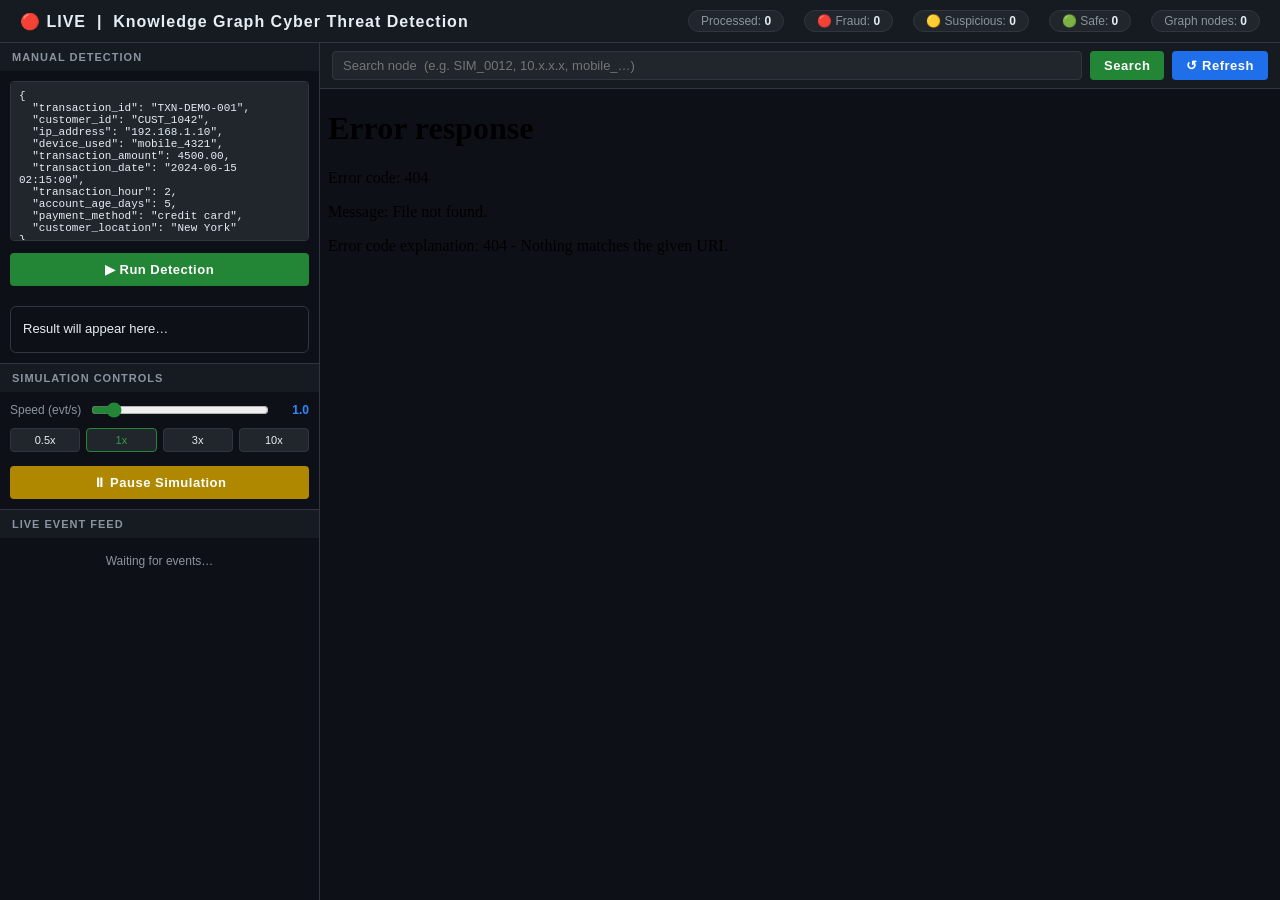
==== index.html @ 047bf244 "Initial commit: Knowledge Graph Fraud Detection System" ====
<!DOCTYPE html>
<html lang="en">
<head>
<meta charset="UTF-8">
<title>Cyber Threat Detection — Live Dashboard</title>
<style>
* { box-sizing: border-box; margin: 0; padding: 0; }

body {
    font-family: "Segoe UI", Arial, sans-serif;
    background: #0D1117;
    color: #E6EDF3;
    height: 100vh;
    display: flex;
    flex-direction: column;
    overflow: hidden;
}

/* ── header ── */
header {
    background: #161B22;
    border-bottom: 1px solid #30363D;
    padding: 10px 20px;
    display: flex;
    align-items: center;
    justify-content: space-between;
    flex-shrink: 0;
}
header h1 { font-size: 16px; letter-spacing: 1px; }
.header-stats { display: flex; gap: 20px; font-size: 12px; color: #8B949E; }
.stat-pill {
    background: #21262D;
    border: 1px solid #30363D;
    border-radius: 20px;
    padding: 3px 12px;
}
.stat-pill span { color: #E6EDF3; font-weight: bold; }

/* ── main layout ── */
.main {
    display: flex;
    flex: 1;
    overflow: hidden;
}

/* ── left panel ── */
.left {
    width: 320px;
    flex-shrink: 0;
    display: flex;
    flex-direction: column;
    border-right: 1px solid #30363D;
    overflow: hidden;
}

/* ── graph panel ── */
.graph-wrap {
    flex: 1;
    display: flex;
    flex-direction: column;
    overflow: hidden;
}
.graph-toolbar {
    background: #161B22;
    border-bottom: 1px solid #30363D;
    padding: 8px 12px;
    display: flex;
    gap: 8px;
    flex-shrink: 0;
}
.graph-toolbar input {
    flex: 1;
    background: #21262D;
    border: 1px solid #30363D;
    color: #E6EDF3;
    padding: 6px 10px;
    border-radius: 4px;
    font-size: 13px;
}
iframe {
    flex: 1;
    border: none;
    background: #0D1117;
}

/* ── left sections ── */
.section {
    border-bottom: 1px solid #30363D;
    flex-shrink: 0;
}
.section-header {
    background: #161B22;
    padding: 8px 12px;
    font-size: 11px;
    font-weight: bold;
    letter-spacing: 1px;
    color: #8B949E;
    text-transform: uppercase;
}

/* manual input */
.input-area { padding: 10px; }
textarea {
    width: 100%;
    height: 160px;
    background: #21262D;
    color: #E6EDF3;
    border: 1px solid #30363D;
    border-radius: 4px;
    padding: 8px;
    font-family: "Courier New", monospace;
    font-size: 11px;
    resize: none;
}
.btn {
    width: 100%;
    padding: 9px;
    margin-top: 8px;
    background: #238636;
    color: #fff;
    border: none;
    border-radius: 4px;
    font-size: 13px;
    font-weight: bold;
    cursor: pointer;
    letter-spacing: 0.5px;
}
.btn:hover { background: #2ea043; }
.btn.pause { background: #b08800; }
.btn.pause:hover { background: #d4a017; }

/* result box */
.result-box{
    margin: 10px;
    background: #0D1117;
    border: 1px solid #30363D;
    border-radius: 6px;
    padding: 12px;

    font-family: "Segoe UI", sans-serif;   /* ❌ remove monospace */
    font-size: 13px;
    line-height: 1.6;

    color: #E6EDF3;   /* brighter text */
    max-height: 260px;
    overflow-y: auto;
}

.result-box strong {
    color: #2F88FF;
}

.result-box .risk {
    color: #FEB019;
    font-weight: bold;
}

.result-box .fraud {
    color: #FF3A3A;
}

.result-box .safe {
    color: #2ea043;
}

/* sim controls */
.sim-ctrl { padding: 10px; display: flex; flex-direction: column; gap: 6px; }
.ctrl-row {
    display: flex;
    align-items: center;
    justify-content: space-between;
    font-size: 12px;
}
.ctrl-row label { color: #8B949E; }
input[type=range] { flex: 1; margin: 0 10px; accent-color: #238636; }
.ctrl-val { color: #2F88FF; font-weight: bold; min-width: 30px; text-align: right; }

/* live feed */
.feed {
    flex: 1;
    overflow-y: auto;
    padding: 6px;
    display: flex;
    flex-direction: column;
    gap: 4px;
    min-height: 0;
}
.feed-item {
    background: #161B22;
    border: 1px solid #30363D;
    border-left: 3px solid #30363D;
    border-radius: 4px;
    padding: 6px 8px;
    font-size: 11px;
    animation: fadeIn 0.3s ease;
}
.feed-item.fraud     { border-left-color: #FF3A3A; background: #1a0e0e; }
.feed-item.suspicious{ border-left-color: #FEB019; background: #1a1500; }
.feed-item.safe      { border-left-color: #238636; }

@keyframes fadeIn { from { opacity: 0; transform: translateY(-4px); } to { opacity: 1; } }

.feed-row1 { display: flex; justify-content: space-between; margin-bottom: 2px; }
.feed-cid  { font-weight: bold; color: #2F88FF; }
.feed-badge{
    border-radius: 3px; padding: 1px 6px; font-size: 10px; font-weight: bold;
}
.badge-fraud      { background: #FF3A3A22; color: #FF3A3A; border: 1px solid #FF3A3A55; }
.badge-suspicious { background: #FEB01922; color: #FEB019; border: 1px solid #FEB01955; }
.badge-safe       { background: #23863622; color: #2ea043; border: 1px solid #23863655; }
.feed-row2 { color: #8B949E; font-size: 10px; }
.feed-score { color: #E6EDF3; font-weight: bold; }

/* sim speed buttons */
.speed-btns { display: flex; gap: 6px; margin-top: 4px; }
.speed-btn {
    flex: 1; padding: 5px; background: #21262D; border: 1px solid #30363D;
    color: #E6EDF3; border-radius: 4px; cursor: pointer; font-size: 11px;
}
.speed-btn:hover { background: #30363D; }
.speed-btn.active { border-color: #238636; color: #2ea043; }
</style>
</head>

<body>

<!-- ── header ── -->
<header>
    <h1>🔴 LIVE &nbsp;|&nbsp; Knowledge Graph Cyber Threat Detection</h1>
    <div class="header-stats">
        <div class="stat-pill">Processed: <span id="hTot">0</span></div>
        <div class="stat-pill">🔴 Fraud: <span id="hFr">0</span></div>
        <div class="stat-pill">🟡 Suspicious: <span id="hSus">0</span></div>
        <div class="stat-pill">🟢 Safe: <span id="hSafe">0</span></div>
        <div class="stat-pill">Graph nodes: <span id="hNodes">0</span></div>
    </div>
</header>

<!-- ── main ── -->
<div class="main">

    <!-- LEFT PANEL -->
    <div class="left">

        <!-- Manual detect -->
        <div class="section">
            <div class="section-header">Manual Detection</div>
            <div class="input-area">
                <textarea id="txnInput">{
  "transaction_id": "TXN-DEMO-001",
  "customer_id": "CUST_1042",
  "ip_address": "192.168.1.10",
  "device_used": "mobile_4321",
  "transaction_amount": 4500.00,
  "transaction_date": "2024-06-15 02:15:00",
  "transaction_hour": 2,
  "account_age_days": 5,
  "payment_method": "credit card",
  "customer_location": "New York"
}</textarea>
                <button class="btn" onclick="runDetect()">▶ Run Detection</button>
            </div>
            <div class="result-box" id="detectResult">Result will appear here…</div>
        </div>

        <!-- Sim controls -->
        <div class="section">
            <div class="section-header">Simulation Controls</div>
            <div class="sim-ctrl">
                <div class="ctrl-row">
                    <label>Speed (evt/s)</label>
                    <input type="range" id="speedSlider" min="0.1" max="10" step="0.1"
                           value="1" oninput="onSpeedChange(this.value)">
                    <span class="ctrl-val" id="speedVal">1.0</span>
                </div>
                <div class="speed-btns">
                    <button class="speed-btn" onclick="setSpeed(0.5)">0.5x</button>
                    <button class="speed-btn active" onclick="setSpeed(1)">1x</button>
                    <button class="speed-btn" onclick="setSpeed(3)">3x</button>
                    <button class="speed-btn" onclick="setSpeed(10)">10x</button>
                </div>
                <button class="btn pause" id="pauseBtn" onclick="togglePause()">
                    ⏸ Pause Simulation
                </button>
            </div>
        </div>

        <!-- Live feed -->
        <div class="section-header">Live Event Feed</div>
        <div class="feed" id="liveFeed">
            <div style="color:#8B949E;font-size:12px;padding:10px;text-align:center">
                Waiting for events…
            </div>
        </div>

    </div>

    <!-- GRAPH PANEL -->
    <div class="graph-wrap">
        <div class="graph-toolbar">
            <input id="searchNode" placeholder="Search node  (e.g. SIM_0012, 10.x.x.x, mobile_…)">
            <button class="btn" style="width:auto;padding:6px 14px;margin:0"
                    onclick="searchNode()">Search</button>
            <button class="btn" style="width:auto;padding:6px 14px;margin:0;background:#1f6feb"
                    onclick="refreshGraph()">↺ Refresh</button>
        </div>
        <iframe id="graphFrame" src="/graph"></iframe>
    </div>

</div>

<script>
// ── state ──────────────────────────────────────────────────────────────────
let paused      = false;
let lastSeenIdx = 0;
const MAX_FEED  = 60;

// ── on load ────────────────────────────────────────────────────────────────
window.onload = () => {
    loadGraph();
    pollEvents();
    pollStats();
};

// ── graph ──────────────────────────────────────────────────────────────────
function loadGraph() {
    document.getElementById("graphFrame").src = "/graph?t=" + Date.now();
}

function refreshGraph() {
    fetch("/graph/refresh").then(() => loadGraph());
}

function searchNode() {
    const val = document.getElementById("searchNode").value.trim();
    if (!val) return;
    const iframe = document.getElementById("graphFrame");
    if (iframe.contentWindow) {
        iframe.contentWindow.postMessage({ type: "SEARCH_NODE", value: val }, "*");
    }
}

// ── manual detection ────────────────────────────────────────────────────────
async function runDetect() {
    const el = document.getElementById("detectResult");
    try {
        const data = JSON.parse(document.getElementById("txnInput").value);
        el.textContent = "Running…";
        const res = await fetch("/detect", {
            method: "POST",
            headers: { "Content-Type": "application/json" },
            body: JSON.stringify(data),
        });
        const result = await res.json();
        id="fix_ui_1"
        const formatted = `
        🔍 Transaction ID: ${result.transaction_id}
        👤 Customer: ${result.customer_id}

        ⚠️ Risk Score: ${result.risk_score} (${result.decision})

        🧠 Why flagged?
        ${result.explanation}

        📖 Fraud Story:
        ${result.fraud_story}
        `;

        el.innerHTML = formatted.replace(/\n/g, "<br>");
        // Colour the box by decision
        el.style.borderColor =
            result.decision === "Fraud"      ? "#FF3A3A" :
            result.decision === "Suspicious" ? "#FEB019" : "#238636";
        setTimeout(loadGraph, 1500);
    } catch (e) {
        el.textContent = "Error: " + e.message;
    }
}

// ── live event polling (fallback to JSON poll if SSE unavailable) ──────────
function pollEvents() {
    setInterval(async () => {
        if (paused) return;

        try {
            const res   = await fetch("/stream/events?n=20");
            const items = await res.json();
            if (!items.length) return;

            const feed = document.getElementById("liveFeed");

            // Clear placeholder
            const placeholder = feed.querySelector("[data-placeholder]");
            if (placeholder) placeholder.remove();

            items.forEach(ev => {

                // Avoid duplicate items
                if (document.getElementById("fe-" + ev.transaction_id)) return;

                const cls   = ev.decision?.toLowerCase() || "safe";
                const badge = ev.decision === "Fraud"      ? "badge-fraud" :
                              ev.decision === "Suspicious" ? "badge-suspicious" :
                                                             "badge-safe";

                const rules = (ev.rules_triggered || []).join(", ") || "none";

                const div = document.createElement("div");
                div.className = `feed-item ${cls}`;
                div.id        = "fe-" + ev.transaction_id;

                div.innerHTML = `
                  <div class="feed-row1">
                    <span class="feed-cid">${ev.customer_id}</span>
                    <span class="feed-badge ${badge}">${ev.decision}</span>
                  </div>
                  <div class="feed-row2">
                    Score: <span class="feed-score">${ev.risk_score}</span>
                    &nbsp;·&nbsp; $${parseFloat(ev.amount || 0).toFixed(2)}
                    &nbsp;·&nbsp; ${ev.pattern || ""}
                    &nbsp;·&nbsp; ${(ev.timestamp || "").slice(11, 19)}
                  </div>
                  <div class="feed-row2" style="margin-top:2px;color:#555">
                    ${rules.length > 60 ? rules.slice(0,60)+"…" : rules}
                  </div>`;

                // Add to feed
                feed.prepend(div);

                // 🔥 AUTO ZOOM ON FRAUD (CORRECT PLACE)
                if (ev.decision === "Fraud") {
                    setTimeout(() => {
                        const iframe = document.getElementById("graphFrame");

                        if (iframe && iframe.contentWindow) {
                            iframe.contentWindow.postMessage({
                                type: "SEARCH_NODE",
                                value: ev.transaction_id
                            }, "*");
                        }
                    }, 300); // small delay ensures graph is ready
                }

            });

            // Limit feed size
            while (feed.children.length > MAX_FEED) {
                feed.removeChild(feed.lastChild);
            }

            // Optional: refresh graph occasionally
            
            let refreshCounter = 0;

            refreshCounter++;
            if (refreshCounter % 3 === 0) {
    document.getElementById("graphFrame").src =
        "/graph?t=" + Date.now();
}
        

        } catch (e) {
            // silent fail
        }

    }, 800);
}

// ── header stats polling ───────────────────────────────────────────────────
function pollStats() {
    setInterval(async () => {
        try {
            const res  = await fetch("/stream/stats");
            const data = await res.json();
            document.getElementById("hTot"  ).textContent = data.total_processed || 0;
            document.getElementById("hFr"   ).textContent = data.total_fraud     || 0;
            document.getElementById("hSus"  ).textContent = data.total_suspicious|| 0;
            document.getElementById("hSafe" ).textContent = data.total_safe      || 0;
            document.getElementById("hNodes").textContent = data.graph_nodes     || 0;
        } catch(e) { /* silent */ }
    }, 2000);
}

// ── simulation controls ────────────────────────────────────────────────────
function onSpeedChange(val) {
    document.getElementById("speedVal").textContent = parseFloat(val).toFixed(1);
    fetch(`/stream/config?events_per_second=${val}&viz_every=5`);
    document.querySelectorAll(".speed-btn").forEach(b => b.classList.remove("active"));
}

function setSpeed(v) {
    document.getElementById("speedSlider").value = v;
    document.getElementById("speedVal").textContent = v.toFixed ? v.toFixed(1) : v;
    fetch(`/stream/config?events_per_second=${v}&viz_every=5`);
    document.querySelectorAll(".speed-btn").forEach(b => {
        b.classList.toggle("active", parseFloat(b.textContent) === v);
    });
}

async function togglePause() {
    paused = !paused;
    const btn = document.getElementById("pauseBtn");
    if (paused) {
        await fetch("/stream/pause");
        btn.textContent = "▶ Resume Simulation";
        btn.style.background = "#238636";
    } else {
        await fetch("/stream/resume");
        btn.textContent = "⏸ Pause Simulation";
        btn.style.background = "#b08800";
    }
}
</script>

</body>
</html>
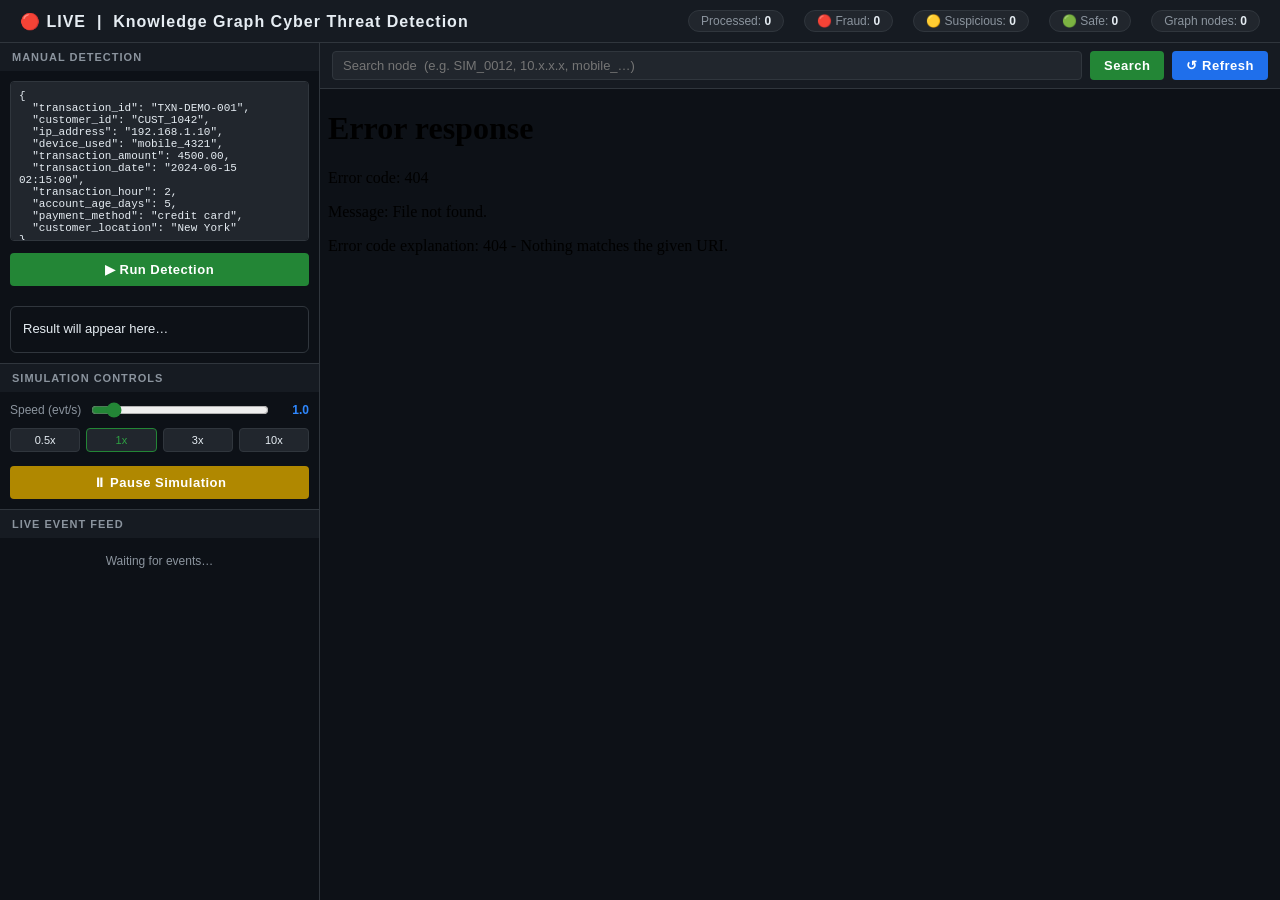
==== commit 7aa73586: "Stabilize fraud detection API and define project scope" ====
--- a/index.html
+++ b/index.html
@@ -352,7 +352,6 @@
             body: JSON.stringify(data),
         });
         const result = await res.json();
-        id="fix_ui_1"
         const formatted = `
         🔍 Transaction ID: ${result.transaction_id}
         👤 Customer: ${result.customer_id}
